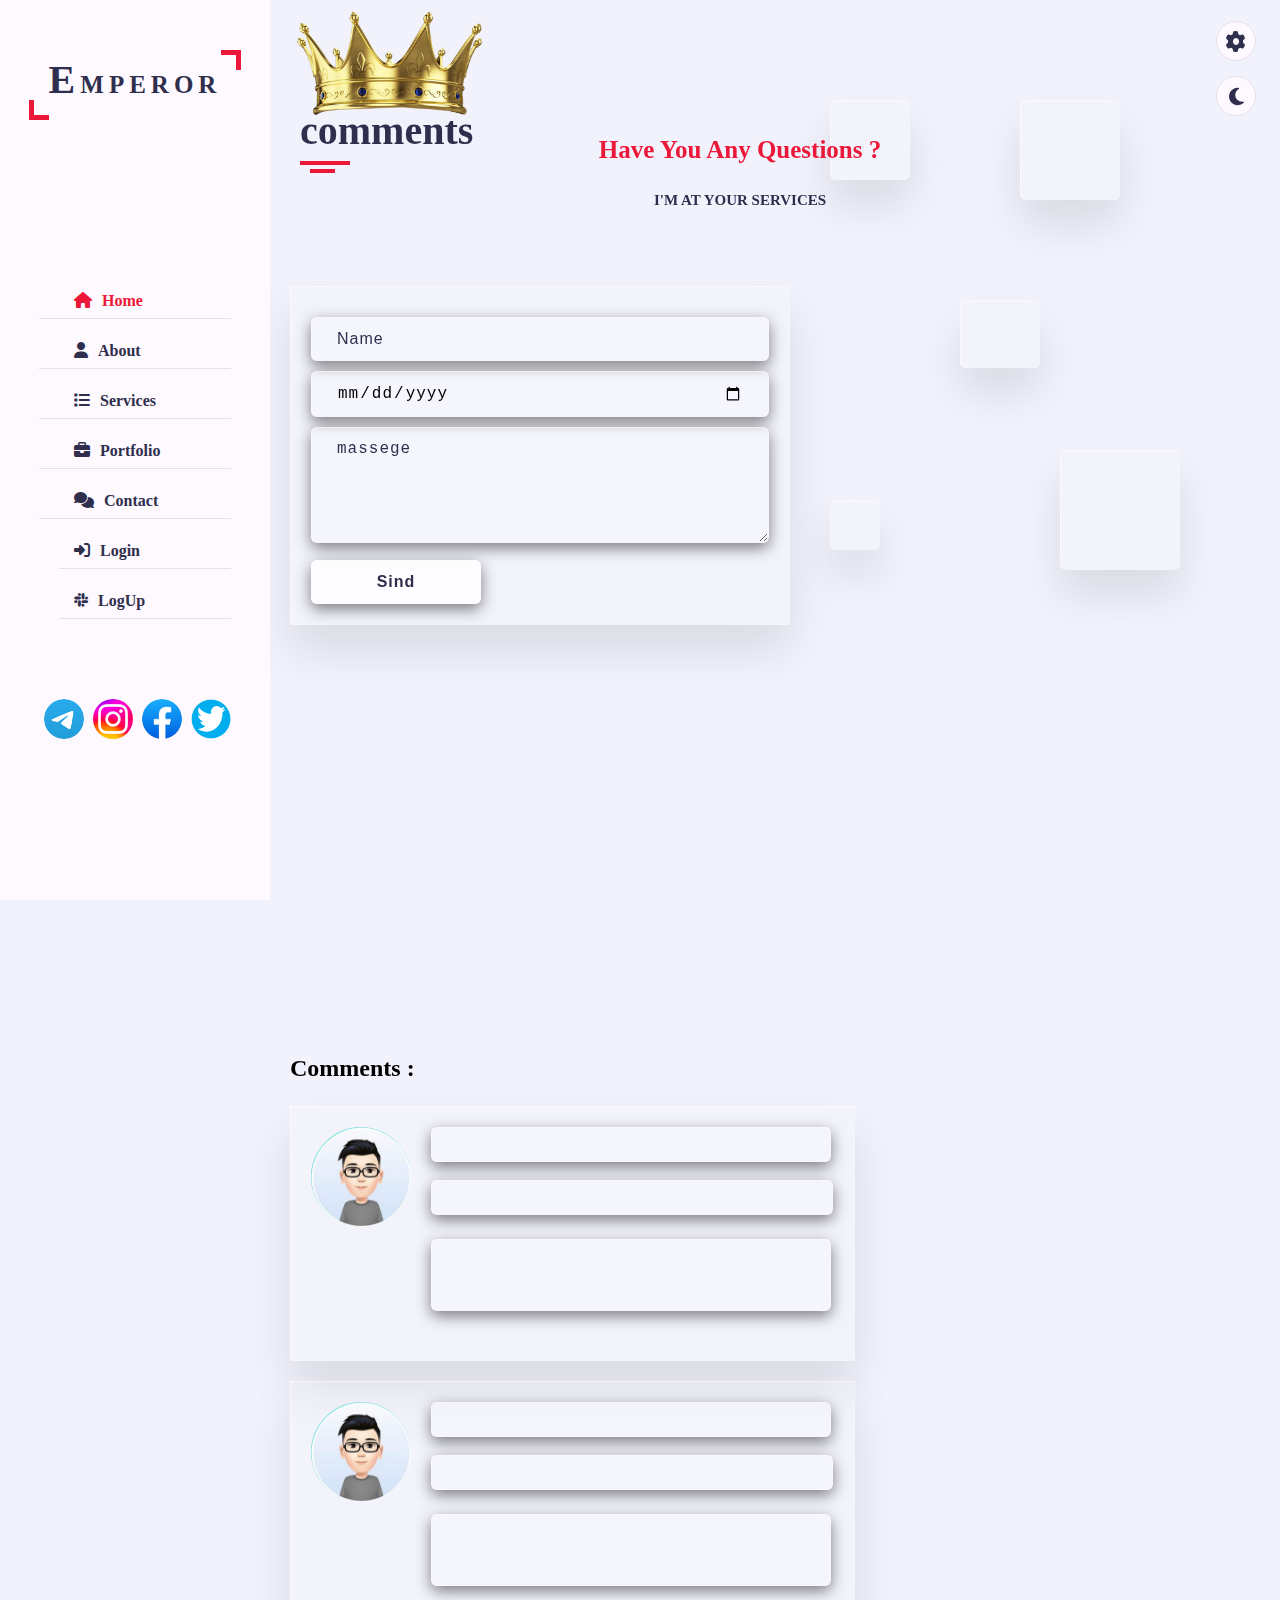
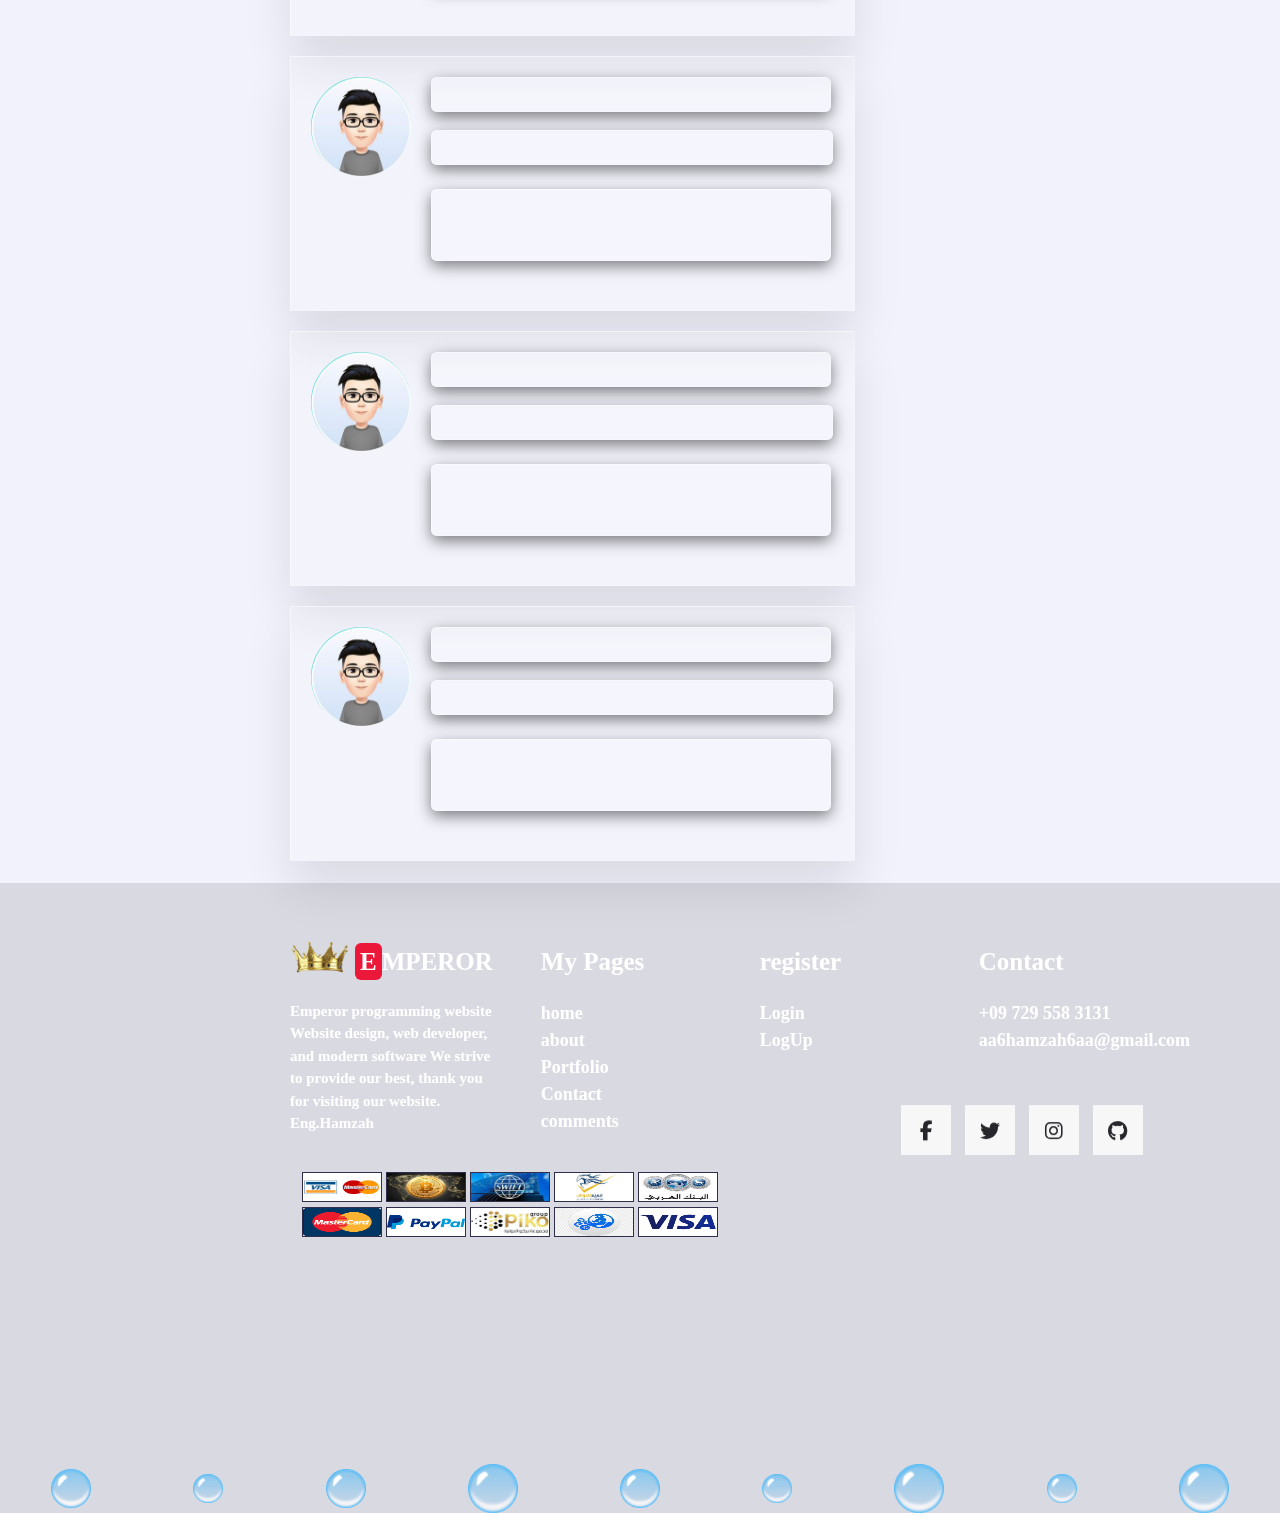
==== comments.html @ c389af92 "first commit" ====
<!DOCTYPE html>
<html lang="en">
<head>
    <meta charset="UTF-8">
    <meta http-equiv="X-UA-Compatible" content="IE=edge">
    <meta name="viewport" content="width=device-width, initial-scale=1.0">
    <meta name="theme-color" content="red">
    <meta name="description" content="Emperor programming website
    Website design , web developer, and modern software 
    We strive to provide our best And A website developer dedicated to
    designing and implementing websites , mobile apps ,
    and other digital products And All about programming and
    programmer in the emperor website for web design and web developer">

    <meta name="keywords" content="Web developer-Emperor ,web design ,Programming 
    ,programmer ,Programming Engineer ,programming site ,Site Emperor ,html ,css 
    ,javaScript ,bootstrap 4 ,jquery ,react ,php ,Informatics ,Programs ,Android 
    , Website development ,Android program ,informative ,All about programming">

    <meta name="viewport" content="width=device-width , initial-scale=1">
    <!-- [وسم الميتا الخاص بلغة الموقع والجغرافيا] -->
    <meta content='hamzahzanoon' name='author'/>
    <meta content='aa6hamzah6aa@gmail.com' name='Email'/>
    <meta content='Global' name='distribution'/>
    <meta content='all' name='audience'/>
    <meta content='all' name='robots'/>
    <meta content='index,follow' name='robots'/>
    <meta content='General' name='rating'/>
    <meta content='(c) 2022 The date the site was created' name='copyright'/>
    <meta content='worldwide' name='coverage'/>
    <meta content='5 days' name='revisit'/>
    <meta content='5 days' name='revisit-after'/>
    <meta content='document' name='resource-type'/>
    <meta content='IE=edge' http-equiv='X-UA-Compatible'/> 
    <meta content='En' http-equiv='content-language'/>
    <meta content='Around the world' name='geo.country'/>
    <meta content='en_En' property='og:locale'/>
    <meta content='en_En' property='og:locale:alternate'/>
    <meta content='Around the world' name='geo.placename'/>
    <meta content='hamzahzanoon' name='The engineer'/>
    <meta content='general' name='rating'/>
    <meta content='Location' name='Web design and web developer'/>
    <meta content='Around the world' name='geo.country'/>
    <meta name="robots" content="follow,index">
    <meta name="keywords" content="Web developer-Emperor,web design,Programming,
    programmer,Programming Engineer,programming site,Site Emperor,html,css,
    javaScript,bootstrap 4,jquery,react,php">
    <title>Emperor</title>
    <link rel="sortcut icon" tyle="imges/tag.png" href="imges/tag.png">
    <link rel="stylesheet" href="css/index.css">
    <link rel="stylesheet" href="css/switcher.css">
    <link rel="stylesheet" href="css/commntes.css">
    <link rel="stylesheet" href="css/3d.css">
    <link rel="stylesheet" href="https://cdnjs.cloudflare.com/ajax/libs/font-awesome/6.2.0/css/all.min.css">
</head>
<body>

     <!---------- aside start ---------->
   <div class="aside"> 
    <div class="logo">
        <a href="index.html"><span>E</span>MPEROR</a>
    </div>
    <div class="nav-toggler">
        <span></span>
    </div>
    <ul class="nav">
        <li><a href="index.html" class="active"><i class="fa fa-home"></i>Home</a></li>
        <li><a href="#about"><i class="fa fa-user"></i>About</a></li>
        <li><a href="#services"><i class="fa fa-list"></i>Services</a></li>
        <li><a href="portfolio.html"><i class="fa fa-briefcase"></i>Portfolio</a></li>
        <li><a href="#contact"><i class="fa fa-comments"></i>Contact</a></li>
        <ul id="links">
        <li><a href="index (3).html"><i class="fa-solid fa-right-to-bracket"></i>Login</a></li>
        <li><a href="index (2).html"><i class="fa-brands fa-slack"></i>LogUp</a></li>
        </ul>
        <ul id="user-info">
            <li><a href="#" id="logout"><i class="fa-solid fa-right-from-bracket"></i>logout</a></li>
            <li><a href="portfolio.html" id="user"><i class="fa-solid fa-user"></i></a></li>
        </ul>
        <div class="wrapper">
            <div class="logos">
                <a href="https://t.me/HA112200AH" target="_blank" title="go to my account"><img class="icon" src="imges/Telegram.webp" alt="telegram" title="telegram"></a>
                <a href="https://www.instagram.com/" target="_blank" title="go to my account"><img class="icon" src="imges/Instagram.png" alt="instagram" title="instagram"></a>
                <a href="https://www.facebook.com/" target="_blank" title="go to my account"><img class="icon" src="imges/face.jfif" alt="facebook" title="facebook"></a>
                <a href="https://twitter.com/explore" target="_blank" title="go to my account"><img class="icon" src="imges/twitter-.png" alt="twitter" title="twitter"></a>
              </div>
        </div>
    </ul>
</div>
        <!---------- aside end ---------->
<section class="commn">
    <div class="container">
        <div class="footr-img">
            <img src="imges/tag.png" alt="">
            <div class="section_title padd-15">
                <h2>comments</h2>
            </div>
      </div>
        <div class="login-box"> 
            <div class="login-squar" style="--i:0"></div>
            <div class="login-squar" style="--i:1"></div>
            <div class="login-squar" style="--i:2"></div>
            <div class="login-squar" style="--i:3"></div>
            <div class="login-squar" style="--i:4"></div>
        </div>    
        <h3 class="contact-title contact-titl padd-15">Have You Any Questions ?</h3>
        <h4 class="contact-sub-title padd-15">I'M AT YOUR SERVICES</h4>
        <div class="form">
             <input type="text" id="name" placeholder="Name"><br>
             <input type="date" id="date"><br>
             <textarea rows="5" cols="30" id="bodytext" placeholder="massege"></textarea>
             <input type="submit" id="addcomnt" value="Sind"><br>
        </div>




    </div>
</section>

<section class="Comments2">
    <div class="container">
        <div class="portfolio-heading padd-15">
            <h2>Comments :</h2> 
        </div>
        <div class="form2">
            <img src="imges/avatar picture.jpg" alt="" class="form-img">
            <div class="form3">
             <h3 type="text" id="name" placeholder="Name" class="test2"></h3><br>
             <span type="date" id="date"></span><br><br>
             <p rows="5" cols="30" id="bodytext" placeholder="massege" class="textarea2"></p><br>
            </div>
        </div>

        <div class="form2">
            <img src="imges/avatar picture.jpg" alt="" class="form-img">
            <div class="form3">
             <h3 type="text" id="name" placeholder="Name" class="test2"></h3><br>
             <span type="date" id="date"></span><br><br>
             <p rows="5" cols="30" id="bodytext" placeholder="massege" class="textarea2"></p><br>
            </div>
        </div>

        <div class="form2">
            <img src="imges/avatar picture.jpg" alt="" class="form-img">
            <div class="form3">
             <h3 type="text" id="name" placeholder="Name" class="test2"></h3><br>
             <span type="date" id="date"></span><br><br>
             <p rows="5" cols="30" id="bodytext" placeholder="massege" class="textarea2"></p><br>
            </div>
        </div>

        <div class="form2">
            <img src="imges/avatar picture.jpg" alt="" class="form-img">
            <div class="form3">
             <h3 type="text" id="name" placeholder="Name" class="test2"></h3><br>
             <span type="date" id="date"></span><br><br>
             <p rows="5" cols="30" id="bodytext" placeholder="massege" class="textarea2"></p><br>
            </div>
        </div>

        <div class="form2">
            <img src="imges/avatar picture.jpg" alt="" class="form-img">
            <div class="form3">
             <h3 type="text" id="name" placeholder="Name" class="test2"></h3><br>
             <span type="date" id="date"></span><br><br>
             <p rows="5" cols="30" id="bodytext" placeholder="massege" class="textarea2"></p><br>
            </div>
        </div>
    </div>
</section>
        <!---------- style switcher start ---------->
        <div class="style-switcher">
            <div class="style-switcher-toggler s-icon">
                <i class="fas fa-cog fa-spin"></i>
            </div>
            <div class="day-night s-icon"> 
                <i class="fas "></i>
            </div>
            <h4>Theme Colors</h4>
            <div class="colors">
                <span class="color-1" class="active" onclick="changeColor('#ec1839')" style="--clr:#ec1839;"></span>
                <span class="color-2"  onclick="changeColor('#1dd1a1')" style="--clr:#1dd1a1;"></span>
                <span class="color-3"  onclick="changeColor('#ff6b6b')" style="--clr:#ff6b6b;"></span>
                <span class="color-4"  onclick="changeColor('#2e86de')" style="--clr:#2e86de;"></span>
                <span class="color-5"  onclick="changeColor('#f368e0')" style="--clr:#f368e0;"></span>
            </div>
        </div>

                                   <!-- FOOTER -->
                                   <footer>
                                    <div class="overlay">
                                        <div class="navbar">
                                            <img src="imges/bubble.png" alt="" class="logo2">  
                                            <img src="imges/bubble.png" alt="" class="logo1">  
                                            <img src="imges/bubble.png" alt="" class="logo2">  
                                            <img src="imges/bubble.png" alt="" class="logo">  
                                            <img src="imges/bubble.png" alt="" class="logo2">  
                                            <img src="imges/bubble.png" alt="" class="logo1">  
                                            <img src="imges/bubble.png" alt="" class="logo">  
                                            <img src="imges/bubble.png" alt="" class="logo1">  
                                            <img src="imges/bubble.png" alt="" class="logo"> 
                                        </div>
                                        <div class="container container_footer">
                                        <div class="footer_1">
                                          <div class="footer_2">
                                            <img src="imges/tag.png" alt="tag">
                                            <a href="index.html" class="footer_logo"><h4><span>E</span>MPEROR</h4></a>
                                          </div>
                                          <p>Emperor programming website
                                            Website design, web developer, and modern software 
                                            We strive to provide our best, thank you for visiting our website. Eng.Hamzah
                                          </p>
                            
                                        </div>
                                        <div class="footer_3">
                                            <h4>My Pages</h4>
                                            <ul class="nav_menu">
                                                <li><a href="index.html">home</a></li>
                                                <li><a href="#about">about</a></li>
                                                <li><a href="portfolio.html">Portfolio</a></li>
                                                <li><a href="#contact">Contact</a></li>
                                                <li><a href="comments.html">comments</a></li>
                                            </ul>
                                        </div>
                                        <div class="footer_3">
                                            <h4>register</h4>
                                            <ul class="nav_menu">
                                                <li><a href="index (3).html">Login</a></li>
                                                <li><a href="index (2).html">LogUp</a></li>
                                            </ul>
                                        </div>
                                        <div class="footer_4">
                                            <h4>Contact</h4>
                                            <div>
                                                <p>+09 729 558 3131</p>
                                                <p>aa6hamzah6aa@gmail.com</p>
                                            </div>
                                        </div>
                                    </div>
                                    <div class="images">
                                        <div class="image">
                                        <a href=""><img src="imges/image.jpg" alt=""></a>
                                        <a href=""><img src="imges/Bitcoin.jpg" alt="Bitcoin"></a>
                                        <a href=""><img src="imges/imagees.jfif" alt=""></a>
                                        <a href=""><img src="imges/images (2).jfif" alt=""></a>
                                        <a href=""><img src="imges/images.jfif" alt=""></a>
                                    </div>
                                    <div class="image">
                                        <a href=""><img src="imges/master-card-clipart.png" alt=""></a>
                                        <a href=""><img src="imges/paypal-logo.webp" alt="paypal"></a>
                                        <a href=""><img src="imges/piko.jfif" alt="piko"></a>
                                        <a href=""><img src="imges/تنزيل.jfif" alt=""></a>
                                        <a href=""><img src="imges/تنزيل.png" alt=""></a>
                                    </div>
                                    </div>
                                            <section class="footers"> 
                                            <div class="social-btns">
                                                <a href="https://www.facebook.com/" target="_blank" title="go to my account">
                                                    <span class="box">
                                                        <span class="face front">
                                                            <i class="fab fa-facebook-f"></i>
                                                        </span>
                                                        <span class="face bottom">
                                                            <i class="fab fa-facebook-f"></i>
                                                        </span>
                                                    </span>
                                                </a>
                                        
                                                <a href="https://twitter.com/explore" target="_blank" title="go to my account">
                                                    <span class="box">
                                                        <span class="face front">
                                                            <i class="fab fa-twitter"></i>
                                                        </span>
                                                        <span class="face bottom">
                                                            <i class="fab fa-twitter"></i>
                                                        </span>
                                                    </span>
                                                </a>
                                        
                                                <a href="https://www.instagram.com/" target="_blank" title="go to my account">
                                                    <span class="box">
                                                        <span class="face front">
                                                            <i class="fab fa-instagram"></i>
                                                        </span>
                                                        <span class="face bottom">
                                                            <i class="fab fa-instagram"></i>
                                                        </span>
                                                    </span>
                                                </a>
                                        
                                                <a href="https://github.com/hamzahzanoon" target="_blank" title="go to my account">
                                                    <span class="box">
                                                        <span class="face front">
                                                            <i class="fa-brands fa-github"></i>
                                                        </span>
                                                        <span class="face bottom">
                                                            <i class="fa-brands fa-github"></i>
                                                        </span>
                                                    </span>
                                                </a>
                                                
                                            </div>
                                            </section> 
                                    
                                        
                                        </div>
                                </footer>
                                                <!-- /FOOTER -->
    
        <!---------- style switcher end -------->
        <script src="https://code.jquery.com/jquery-3.6.1.js"></script>
        <script src="js/user.js"></script>
        <script src="js/comments.js"></script>
</body>
</html>
---- css/index.css ----
:root {
    --bg-blak-900: #f2f2fc;
    --bg-blak-100: #fdf9ff;
    --bg-blak-50: #e8dfec;
    --text-blak-900: #302e4d;
    --text-blak-700: #504e70;
    --skin-color:#ec1839;
}

body.dark {
        --bg-blak-900: #151515;
        --bg-blak-100: #222222;
        --bg-blak-50: #393939;
        --text-blak-900: #ffffff;
        --text-blak-700: #e9e9e9;
}

body {
    line-height: 1.5;
    font-size: 16px;
}

* {
    margin: 0;
    padding: 0;
    box-sizing: border-box;
    outline: none;
    text-decoration: none;
    list-style: none;
}

::before,::after {
    box-sizing: border-box;
}

/*********** section ***********/ 

.section {
    background: var(--bg-blak-900);
    min-height: 100vh;
    display: block;
    left: 270px;
    padding: 0 30px;
    top: 0;
    right: 0;
    opacity: 1;
    z-index: 0;
}

.hidden {
    display: none  !important;
}

.container {
    max-width: 1100px;
    width: 100%;
    margin: auto;
    padding-left: 180px;
}

.section .container {
    padding-top: 40px;
    padding-bottom: 70px;
}

.section-title {
    flex: 0 0 100%;
    max-width: 100%;
    margin-bottom: 60px;
}

.section-title h2 {
    font-size: 40px;
    color: var(--text-blak-900);
    font-weight: 700;
    position: relative;
} 

.section-title h2::before {
    content: '';
    height: 4px;
    width: 50px;
    background: var(--skin-color);
    position: absolute;
    top: 100%;
    left: 0;
}

.section-title h2::after {
    content: '';
    height: 4px;
    width: 25px;
    background: var(--skin-color);
    position: absolute;
    top: 100%;
    left: 10px;
    margin-top: 8px;
}

.row {
    display: flex;
    flex-wrap: wrap;
    position: relative;
}

.btn {
    font-size: 16px;
    font-weight: 500;
    padding: 12px 35px;
    border-radius: 6px;
    color: #fff;
    border: none;
    font-weight: 700;
    display: inline-block;
    white-space: nowrap;
    background: var(--skin-color);
    transition: all 0.3s ease;
}

.btn:hover {
    transform: scale(1.05);
} 

.shadow-dark {
    box-shadow: 0 0 20px rgba(48, 46, 77, 0.15);
}

/*********** aside ***********/ 
.aside {
    width: 270px;
    background: var(--bg-blak-100);
    position: fixed;
    left: 0;
    top: 0;
    padding: 30px;
    height: 100%;
    z-index: 10;
    display: flex;
    justify-content: center;
    align-items: center;
    border-radius: 1px solid var(--bg-blak-50);
} 

.aside .logo {
    position: absolute;
    top: 50px;
    font-size: 30px;
    text-transform: uppercase;
}

.aside .logo a {
    color: var(--text-blak-900);
    font-weight: 700;
    padding: 15px 0;
    font-size: 25px;
    letter-spacing: 5px;
}

.aside .logo a span {
    font-family: 'Dancing Script', cursive;
    font-size: 40px;
}

.aside .logo a::before {
    content: '';
    position: absolute;
    width: 20px;
    height: 20px;
    border-bottom: 5px solid var(--skin-color);
    border-left: 5px solid var(--skin-color);
    bottom: -10px;
    left: -20px;
}

.aside .logo a::after {
    content: '';
    position: absolute;
    width: 20px;
    height: 20px;
    border-top: 5px solid var(--skin-color);
    border-right: 5px solid var(--skin-color);
    bottom: 40px;
    right: -20px;
}

.aside .nav-toggler {
    height: 30px;
    width: 45px;
    border: 1px solid var(--bg-blak-50);
    cursor: pointer;
    position: fixed;
    left: 300px;
    border-radius: 6px;
    background: var(--bg-blak-100);
    display: none;
    justify-content: center;
    align-items: center;
}

.aside .nav-toggler span {
    height: 2px;
    width: 18px;
    background: var(--skin-color);
    display: inline-block;
    position: relative;
}

.aside .nav-toggler span::before {
    content: '';
    height: 2px;
    width: 18px;
    background: var(--skin-color);
    position: absolute;
    top: -6px;
    left: 0;
}
 
.aside .nav-toggler span::after {
    content: '';
    height: 2px;
    width: 18px;
    background: var(--skin-color);
    position: absolute;
    top: 6px;
    left: 0;
}

.aside .nav {
    margin-top: 50px;  
}

.aside .nav .fa-home,
.aside .nav .fa-user,
.aside .nav .fa-list,
.aside .nav .fa-briefcase,
.aside .nav .fa-comments{
    margin-left: 20px;
}


.aside .nav li {
    margin-bottom: 15px;
    display: block;
}

.aside .nav li a {
    font-size: 16px;
    font-weight: 600;
    display: block;
    border-bottom: 1px solid var(--bg-blak-50);
    color: var(--text-blak-900);
    padding: 5px 15px;
}

.aside .nav i {
    margin-right: 10px;
} 

.aside .nav li a.active {
    color: var(--skin-color);
}

.colors span.active {
    border: 1px solid #333;
    scale: 1.2;
}

.colors span {
    cursor: pointer;
}


/*********** home ***********/ 

.home {
    min-height: 100vh;
    display: flex;
    color: var(--text-blak-900);
}

.home .home-info {
    flex: 0 0 60%;
    max-width: 60%;
}

h3.hello {
    font-size: 28px;
    margin: 15px 0;
}

h3.hello span {
    font-family: 'Clicker Script', cursive;
    font-size: 30px;
    font-weight: 700;
    color: var(--skin-color);
}

.h3.my-profession {
    font-size: 30px;
    margin: 15px 0;
}

.typing {
    color: var(--skin-color);
}

.home-info p {
    margin-bottom: 70px;
    font-size: 20px;
    color: var(--text-blak-700);
}

.home .home-img {
    top: 35px;
    flex: 0 0 40%;
    max-width: 40%;
    text-align: center;
    position: relative;
}

.home-img::after {
    content: '';
    position: absolute;
    height: 80px;
    width: 80px;
    border-bottom: 10px solid var(--skin-color);
    border-right: 10px solid var(--skin-color);
    right: -30px;
    bottom: -50px;
} 

.home-img:before { 
    content: '';
    position: absolute;
    height: 80px;
    width: 80px;
    border-top: 10px solid var(--skin-color);
    border-left: 10px solid var(--skin-color);
    left: -30px;
    top: -50px;
} 

.home .home-img img {
    width: 320px;
    height: 400px;
}

/*********** about ***********/ 

.about .about-content {
    flex: 0 0 100%;
    max-width: 100%;
}

.about .about-content .about-text {
    flex: 0 0 100%;
    max-width: 100%;
    margin-bottom: 50px;
}

.about .about-content .about-text h3 {
    font-size: 24px;
    margin-bottom: 15px;
    font-weight: 700;
    color: var(--text-blak-900);
}

.about .about-content .about-text h3 span {
    color: var(--skin-color);
}

.about .about-content .about-text p {
    font-size: 16px;
    line-height: 25px;
    color: var(--text-blak-700);
}

.about .about-content .personal-info {
    flex: 0 0 55%;
    max-width: 55%;
    margin-right: 35px;
    
}

.about .about-content .personal-info .info-item {
    flex: 0 0 50%;
    max-width: 50%;
}

.about .about-content .personal-info .info-item p {
    font-weight: 600;
    padding: 10px 0;
    font-size: 16px;
    color: var(--text-blak-900);
    border-bottom: 1px solid var(--bg-blak-50);
}

.about .about-content .personal-info .info-item p span {
    font-weight: 400;
    color: var(--text-blak-700);
    margin-left: 4px;
    display: inline-block;
}

.about .about-content .personal-info .buttons {
    margin-top: 20px;
}

.about .about-content .personal-info .buttons .btn {
    margin-right: 15px;
    margin-top: 10px;
}

.about .about-content {
    flex: 0 0 100%;
    max-width: 100%;
}

.about .about-content .left,
.about .about-content .right {
    flex: 0 0 45%;
    max-width: 45%;
    margin-top: 60px;
}


.about .about-content .left {
    margin-right: 40px;
}

.about .about-content .skill-item {
    flex: 0 0 100%;
    max-width: 100%;
} 

.about .about-content .skill-item h5 {
    line-height: 40px;
    font-weight: 600;
    font-size: 16px;
    color: var(--text-blak-900);
    text-transform: capitalize;
    
}

.about .about-content .skill-item .progress {
    position: relative;
    background: var(--bg-blak-50);
    height: 7px;
    border-radius: 4px;
    width: 100%;
}

.about .about-content .skill-item {
    margin-bottom: 20px;
}

.about .about-content .skill-item .progress-in {
    position: absolute;
    left: 0;
    top: 0;
    height: 100%;
    border-radius: 4px;
    background: var(--skin-color);
    transition: width 0.6s linear;
}

.about .about-content .skill-item .skill-percent {
    position: absolute;
    right: 0;
    color: var(--text-blak-900);
    top: -40px;
    font-weight: 400;
    line-height: 40px;
}

.about .about-content .education {
    margin-right: 10px;
}

.about .about-content .education,
.about .about-content .experience {
    flex: 0 0 49%;
    max-width: 49%;
    margin-top: 40px;
}

.about .about-content h3.title {
   font-size: 24px;
   margin-bottom: 30px;
   font-weight: 700;
   color: var(--text-blak-900);
}

.about .about-content .timeline-box {
    flex: 0 0 100%;
    max-width: 100%;
}

.about .about-content .timeline {
    background: var(--bg-blak-100);
    padding: 30px 15px;
    border: 1px solid var(--bg-blak-50);
    border-radius: 6px;
    width: 100%;
    position: relative;
}

/*********** timeline item ***********/ 

.about .about-content .timeline .timeline-item {
    position: relative;
    padding-left: 37px;
    padding-bottom: 50px;
}

.about .about-content .timeline .timeline-item:last-child {
    padding-bottom: 0;
}

.about .about-content .timeline .timeline-item::before {
    content: '';
    width: 2px;
    position: absolute;
    height: 100%;
    left: 7px;
    top: 0;
    background: var(--skin-color);
}

.about .about-content .timeline .circle-dot {
    position: absolute;
    left: 0;
    top: 0;
    height: 15px;
    width: 15px;
    border-radius: 50%;
    background: var(--skin-color);
}

.about .about-content .timeline .timeline-date {
    font-weight: 400;
    font-size: 14px;
    margin-bottom: 12px;
    color: var(--text-blak-700);
}

.about .about-content .timeline .timeline-date .fa {
    margin-right: 5px;
}

.about .about-content .timeline .timeline-title {
    font-weight: 700;
    font-size: 18px;
    margin-bottom: 15px;
    text-transform: capitalize;
    color: var(--text-blak-900);
}

.about .about-content .timeline .timeline-text {
    line-height: 25px;
    font-size: 16px;
    text-align: justify;
    color: var(--text-blak-700);
    padding-right: 20px;
} 

/*********** section ***********/
.portfolio .container,
.services .container {
    padding-bottom: 40px;
}


.services .service-item {
    margin-bottom: 10px;
    flex: 0 0 32.20%;
    max-width: 32.20%;
    margin-right: 10px;
}

.services .service-item .service-item-inner {
    background: var(--bg-blak-100);
    border: 1px solid var(--bg-blak-50);
    border-radius: 6px;
    padding: 30px 15px;
    text-align: center;
    transition: all 0.3s ease;
}

.services .service-item .service-item-inner:hover {
    box-shadow: 0 0 20px rgba(48, 46, 77, 0.15);
} 

.services .service-item .service-item-inner .icon {
    height: 60px;
    width: 60px;
    border-radius: 50px;
    display: block;
    margin: 0 auto 30px;
    text-align: center;
    transition: all 0.7s ease;
}

.services .service-item .service-item-inner .icon .fa {
    font-size: 40px;
    line-height: 60px;
    color: var(--skin-color);
    transition: all 0.7s ease;
}

.services .service-item .service-item-inner:hover .icon {
    background: var(--skin-color);
}

.services .service-item .service-item-inner:hover .icon .fa {
    font-size: 25px;
    color: #fff;
}

.services .service-item .service-item-inner h4 {
    font-size: 18px;
    margin-bottom: 15px;
    color: var(--text-blak-900);
    font-weight: 700;
    text-transform: capitalize;
}

.services .service-item .service-item-inner p {
    font-size: 16px;
    color: var(--text-blak-700);
    line-height: 25px;
}

/*********** portfolio ***********/

/*********** contact ***********/

.contact-title {
    color: var(--skin-color);
    text-align: center;
    font-size: 25px;
    margin-bottom: 20px;
}

.contact-sub-title {
    color: var(--text-blak-900);
    text-align: center;
    font-size: 15px;
    margin-bottom: 75px;
}

.contact .contact-info-item {
    flex: 0 0 25%;
    max-width: 25%;
    text-align: center;
    margin-bottom: 60px;
}

.contact .contact-info-item .icon {
    display: inline-block;
} 

.contact .contact-info-item .icon .fa {
    font-size: 25px;
    color: var(--skin-color);
}

.contact .contact-info-item h4 {
    font-size: 18px;
    font-weight: 700;
    color: var(--text-blak-900);
    text-transform: uppercase;
    margin: 15px 0 5px;
} 

.contact .contact-info-item p {
    font-size: 16px;
    line-height: 25px;
    color: var(--text-blak-700);
    font-weight: 400;
}

/*********** form ***********/

.contact .contact-form {
    flex: 0 0 100%;
    max-width: 100%;
}

.contact .contact-form .col-6 {
    flex: 0 0 49.90%;
    max-width: 49.90%;
}

.contact .contact-form .col-6 .from {
    margin-right: 10px;
}

.contact .contact-form .col-12 {
    flex: 0 0 100%;
    max-width: 100%;
} 

.contact .contact-form .form-item {
    margin-bottom: 30px;
} 

.contact .contact-form .form-item .form-control {
    width: 100%;
    height: 50px;
    border-radius: 6px;
    background: var(--bg-blak-100);
    border: 1px solid var(--bg-blak-50);
    padding: 10px 25px;
    font-size: 16px;
    color: var(--text-blak-700);
    transition: all 0.3s ease;
} 

.contact .contact-form .form-item .form-control:focus {
    box-shadow: 0 0 20px rgba(48, 46, 77, 0.15);
} 

.contact .contact-form .form-item textarea.form-control {
    height: 140px;
}

.contact .contact-form .btn {
    height: 50px;
    padding: 0 50px;
}

@media (max-width:1280px) {
    .container {
        padding-left: 200px;
     }
   
}

@media (max-width:1199px) {
    .aside {
        left: -270px;
    }
     .main-content {
        padding-left: 0px;
    } 
    .about .about-content .personal-info .info-item p span {
        display: block;
        margin-left: 0;
    }
    .container {
        padding-left: 0px;
     }
}

@media (max-width:1028px) {
   
    .clock {
        margin-left: 0px;
    }
    .about .about-content .personal-info {
        flex: 0 0 50%;
        max-width: 50%;
        margin-right: 35px;
    }
}

@media (max-width:991px) {
    .contact .contact-info-item,
    
     .services .service-item {
        flex: 0 0 47%;
        max-width: 47%;
     }
     .home .home-info {
        flex: 0 0 100%; 
        max-width: 100%;
     }
     .home .home-img {
         display: none;
     }
     .container {
        padding-left: 10px;
     }
     
    .container {
       margin: 0px;
    }
    .home {
        min-height: 27rem;
    }
    .clock {
        margin: 60px 0;
    }
}

@media (max-width:912px) {
    .section .container {
        padding-top: 5px;
        padding-bottom: 5px;
    }
}

@media (max-width:820px) {

}

@media (max-width:767px) {
    .contact .contact-form .col-6
    .contact .contact-info-item,
   
    .services .service-item,
    .about .about-content .experience,
    .about .about-content .education,
    .about .about-content .skills,
    .about .about-content .personal-info{
        flex: 0 0 100%;
        max-width: 100%;
    }
    .container {
        padding-left: 0px;
     }
     .about .about-content .left,
     .about .about-content .right {
         flex: 0 0 100%;
         max-width: 100%;
         margin-top: 0px;
     }  
     .services .container {
         padding-bottom: 0px;
     }
     .section .container {
        padding-top: 5px;
        padding-bottom: 5px;
    }
}


/**************************/

.wrapper {
    display: flex;
    justify-content: center;
    align-items: center;
    margin-top: 80px;
    margin-bottom: -80px;
    cursor: pointer;
}

.logos img {
    width: 40px;
    height: 40px;
    border-radius: 50%;
    margin-left: 5px;
}

/********************/

.clock {
    align-items: center;
    justify-content: center;
    text-align: center;
    position: relative;
    display: flex;
    align-items: center;
    justify-content: center;
    margin-left: 40px;
    background: #dde1e7;
    height: 250px;
    width: 250px;
    border-radius: 50%;
    box-shadow: -3px -3px 7px #ffffff73,
    3px 3px 5px rgba(94, 104, 121, 0.288);
}

.clock::before {
    position: absolute;
    content: "";
    height: 220px;
    width: 220px;
    border-radius: 50%;
    background: #dde1e7;
    box-shadow: inset -3px -3px 7px #ffffff73,
    inset 3px 3px 5px rgba(94, 104, 121, 0.288);
}

.clock::after {
    position: absolute;
    content: "";
    height: 120px;
    width: 120px;
    border-radius: 50%;
    background: #dde1e7;
    box-shadow: -3px -3px 7px #ffffff73,
    3px 3px 5px rgba(94, 104, 121, 0.288);
}

.clock .center-nut {
    height: 15px;
    width: 15px;
    background: #000;
    border-radius: 50%;
    z-index: 2;
}

.clock .center-nut2 {
    position: absolute;
    height: 9px;
    width: 9px;
    background: #3498db;
    border-radius: 50%;
    z-index: 15;
}

.indicators div {
    position: absolute;
    width: 2px;
    height: 5px;
    background: #404040;
}

.indicators div:nth-child(1) {
    transform: rotate(30deg) translateY(-100px);
}

.indicators div:nth-child(2) {
    transform: rotate(60deg) translateY(-100px);
}

.indicators div:nth-child(3) {
    transform: rotate(90deg) translateY(-100px);
    background: #3498db;
}

.indicators div:nth-child(4) {
    transform: rotate(120deg) translateY(-100px);
}

.indicators div:nth-child(5) {
    transform: rotate(150deg) translateY(-100px);
}

.indicators div:nth-child(6) {
    transform: rotate(180deg) translateY(-100px);
    background: #3498db;
}

.indicators div:nth-child(7) {
    transform: rotate(210deg) translateY(-100px);
}

.indicators div:nth-child(8) {
    transform: rotate(240deg) translateY(-100px);
}


.indicators div:nth-child(9) {
    transform: rotate(270deg) translateY(-100px);
    background: #3498db;
}

.indicators div:nth-child(10) {
    transform: rotate(300deg) translateY(-100px);
}

.indicators div:nth-child(11) {
    transform: rotate(330deg) translateY(-100px);
}

.indicators div:nth-child(12) {
    transform: rotate(360deg) translateY(-100px);
    background: #3498db;
}

.sec-hand,.min-hand,.hr-hand {
    position: absolute;
}

.sec-hand, .sec {
    height: 180px;
    width: 180px;
    z-index: 6;
}

.min-hand, .min {
    height: 140px;
    width: 140px;
    z-index: 5;
}

.hr-hand, .hr {
    height: 110px;
    width: 110px;
    z-index: 4;
}

.sec::before {
    position: absolute;
    content: "";
    height: 110px;
    width: 3px;
    background: #3498db;
  
}

.sec::after {
    position: absolute;
    content: "";
    height: 35px;
    width: 7px;
    left: 88px;
    background: #3498db;
    top: 105px;
    border-radius: 20px;
}

.min::before {
    position: absolute;
    content: "";
    width: 4px;
    top: -5px;
    left: 64px;
    border-left: 1px solid transparent;
    border-right: 1px solid transparent;
    border-bottom: 70px solid #e95949;
}

.hr::before {
    position: absolute;
    content: "";
    width: 1px;
    right: 50px;
    top: -10px;
    border-left: 3px solid transparent;
    border-right: 3px solid transparent;
    border-bottom: 60px solid #303030;
}


/******************/

#user-info {
    margin-left: 20px;
    display: none;
}

#user {
    color: var(--skin-color);
    margin-left: 20px;
}
#links {
    margin-left: 20px;
}

.nav2 {
    margin-left: 20px;
}

/*******************/

.home-info .typing {
    position: relative;
}

.home-info .typing::after {
    content: '';
    position: absolute;
    left: 0;
    right: 0;
    height: 120%;
    background-color: #f2f2fc;
    animation:  8s textType ease;
    animation-iteration-count: infinite;
    animation-timing-function: steps(20);
    animation-fill-mode: backwards;
} 

@keyframes textType {
    0%{
        left: 0;
    }
    50%{
        left: 100%;
    }
    100%{
        left: 0%;
    }
}
---- css/switcher.css ----
:root {
    --bg-blak-900: #f2f2fc;
    --bg-blak-100: #fdf9ff;
    --bg-blak-50: #e8dfec;
    --text-blak-900: #302e4d;
    --text-blak-700: #504e70;
    --skin-color:#ec1839;
}

.style-switcher {
    position: fixed;
    right: 0;
    top: 20px;
    padding: 15px;
    width: 200px;
    border: 1px solid var(--bg-blak-50);
    background: var(--bg-blak-100);
    z-index: 101;
    border-radius: 6px;
    transform: translateX(100%);
    transition: all 0.3s ease;
}

.style-switcher.open {
    transform: translateX(-25px);
}

.style-switcher .s-icon {
    position: absolute;
    height: 40px;
    width: 40px;
    text-align: center;
    font-size: 20px;
    background: var(--bg-blak-100);
    color: var(--text-blak-900);
    right: 100%;
    border: 1px solid var(--bg-blak-50);
    margin-right: 25px;
    cursor: pointer;
    border-radius: 50%;
    transition: all 0.3s ease;
}

.style-switcher .s-icon i {
    line-height: 40px;
}

.style-switcher .style-switcher-toggler {
    top: 0;
}

.style-switcher .day-night {
    top: 55px;
}

.style-switcher h4 {
    margin: 0 0 10px;
    color: var(--text-blak-700);
    font-size: 16px;
    font-weight: 600;
    text-transform: capitalize;
}

.style-switcher .colors {
    display: flex;
    flex-wrap: wrap;
    justify-content: space-between;
}

.style-switcher .colors span {
    display: inline-block;
    height: 30px;
    width: 30px;
    border-radius: 50%;
}

.style-switcher .color-1 {
    background: #ec1839;
}

.style-switcher .color-2 {
    background: #37b182;
}

.style-switcher .color-3 {
    background: #fa5b0f;
}


.style-switcher .color-4 {
    background: #1854b4;
}

.style-switcher .color-5 {
    background: #f021b2;
}
---- css/commntes.css ----
body.dark {
    --bg-blak-900: #151515;
    --bg-blak-100: #222222;
    --bg-blak-50: #393939;
    --text-blak-900: #ffffff;
    --text-blak-700: #e9e9e9;
}

body {
    background: #f2f2fc;
}

.commn {
    min-height: 100vh;
}


.form {
    position: relative;
}

.login-box .login-squar {
    position: absolute;
    backdrop-filter: blur(5px);
    box-shadow: 0 25px 45px rgba(0, 0, 0, 0.1);
    border: 1px solid rgba(255, 255, 255, 0.5);
    border-right: 1px solid rgba(255, 255, 255, 0.2);
    border-bottom: 1px solid rgba(255, 255, 255, 0.2);
    background: rgba(255, 255, 255, 0.1);
    border-radius: 6px;
    animation: animate 10s linear infinite;
    animation-delay: calc(-1s * var(--i));
}

@keyframes animate {
    0%,100% {
        transform: translateY(-40px);
    }
    50% {
        transform: translateY(40px);
    }
}

.login-box .login-squar:nth-child(1) {
    top: 50px;
    right: 60px;
    width: 100px;
    height: 100px;
}

.login-box .login-squar:nth-child(2) {
    top: 200px;
    right: 100px;
    width: 120px;
    height: 120px;
    z-index: 2;
}

.login-box .login-squar:nth-child(3) {
    top: 50px;
    right: 350px;
    width: 80px;
    height: 80px;
    z-index: 2;
}

.login-box .login-squar:nth-child(4) {
    top: 150px;
    right: 250px;
    width: 50px;
    height: 50px;
}

.login-box .login-squar:nth-child(5) {
    top: 300px;
    right: 340px;
    width: 80px;
    height: 68px;
}

.form {
    position: relative;
    width: 500px;
    min-height: 200px;
    background: rgba(255, 255, 255, 0.1);
    padding: 20px;
    backdrop-filter: blur(5px);
    box-shadow: 0 25px 45px rgba(0, 0, 0, 0.1);
    border: 1px solid rgba(255, 255, 255, 0.5);
    border-right: 1px solid rgba(255, 255, 255, 0.2);
    border-bottom: 1px solid rgba(255, 255, 255, 0.2);
}

.form textarea,
.form input {
    width: 100%;
    background: rgba(255, 255, 255, 0.2);
    border: none;
    outline: none;
    margin-top: 10px;
    padding: 12px 25px;
    border-radius: 6px;
    font-size: 16px;
    letter-spacing: 1px;
    color: #000;
    border: 1px solid rgba(255, 255, 255, 0.5);
    border-right: 1px solid rgba(255, 255, 255, 0.2);
    border-bottom: 1px solid rgba(255, 255, 255, 0.2);
    box-shadow: 0 5px 15px rgba(0, 0, 0, 0.5);
}

.form textarea::placeholder,
.form input::placeholder {
    color: #302e4d;
}

.form input[type="submit"] {
    background: rgba(255, 255, 255, 0.781);
    color: #302e4d;
    max-width: 170px;
    cursor: pointer;
    font-weight: 600;
    text-align: center;
}

.form input[type="submit"]:hover {
    background: #ec1839;
    color: #fff;
} 

.contact-titl {
    margin-top: 30px;
}

@media (max-width:1350px) {
    .login-box .login-squar:nth-child(1) {
        top: 100px;
        right: 160px;
        width: 100px;
        height: 100px;
        z-index: -2;

    }
    
    .login-box .login-squar:nth-child(2) {
        top: 450px;
        right: 100px;
        width: 120px;
        height: 120px;
        z-index: -2;
    }
    
    .login-box .login-squar:nth-child(3) {
        top: 100px;
        right: 370px;
        width: 80px;
        height: 80px;
        z-index: -2;
    }
    
    .login-box .login-squar:nth-child(4) {
        top: 500px;
        right: 400px;
        width: 50px;
        height: 50px;
        z-index: -2;

    }
    
    .login-box .login-squar:nth-child(5) {
        top: 300px;
        right: 240px;
        width: 80px;
        height: 68px;
        z-index: -2;

    }
}

@media (max-width:712px) {
    .form {
        position: relative;
        width: 462px;
        min-height: 200px;
        background: rgba(255, 255, 255, 0.1);
        padding: 20px;
        backdrop-filter: blur(5px);
        box-shadow: 0 25px 45px rgba(0, 0, 0, 0.1);
        border: 1px solid rgba(255, 255, 255, 0.5);
        border-right: 1px solid rgba(255, 255, 255, 0.2);
        border-bottom: 1px solid rgba(255, 255, 255, 0.2);
        margin: 0 10px;
    }
    .contact-titl {
        margin-top: 60px;
    }
}

@media (max-width:450px) {
    .form {
        position: relative;
        width: 330px;
        min-height: 200px;
        background: rgba(255, 255, 255, 0.1);
        padding: 20px;
        backdrop-filter: blur(5px);
        box-shadow: 0 25px 45px rgba(0, 0, 0, 0.1);
        border: 1px solid rgba(255, 255, 255, 0.5);
        border-right: 1px solid rgba(255, 255, 255, 0.2);
        border-bottom: 1px solid rgba(255, 255, 255, 0.2);
        margin: 0 10px;
    }
    .contact-titl {
        margin-top: 70px;
    }
    .form textarea::placeholder,
    .form input::placeholder {
        color: #fff;
   }
   .form textarea,
   .form input {
    width: 100%;
    background: #302e4de1;
    border: none;
    outline: none;
    margin-top: 10px;
    padding: 12px 25px;
    border-radius: 6px;
    font-size: 16px;
    letter-spacing: 1px;
    color: #fff;
    border: 1px solid rgba(255, 255, 255, 0.5);
    border-right: 1px solid rgba(255, 255, 255, 0.2);
    border-bottom: 1px solid rgba(255, 255, 255, 0.2);
    box-shadow: 0 5px 15px rgba(255, 255, 255, 0.5);
}
}

/*****************/

.footr-img img {
    width: 200px;
    margin-bottom: -70px;
}

.section_title {
    flex: 0 0 100%;
    max-width: 100%;
    margin-bottom: -60px;
}

.section_title h2 {
    font-size: 40px;
    color: var(--text-blak-900);
    font-weight: 700;
    position: relative;
    margin-top: 30px;
    margin-left: 10px;
} 

.section_title h2::before {
    content: '';
    height: 4px;
    width: 50px;
    background: var(--skin-color);
    position: absolute;
    top: 100%;
    left: 0;
}

.section_title h2::after {
    content: '';
    height: 4px;
    width: 25px;
    background: var(--skin-color);
    position: absolute;
    top: 100%;
    left: 10px;
    margin-top: 8px;
}

/************************/
.Comments2 {
    min-height: 70vh;
    margin-top: 150px;
}

.form2 {
    display: flex;
    position: relative;
    width: 565px;
    height: 100%;
    margin-top: 20px;
    background: rgba(255, 255, 255, 0.1);
    padding: 20px;
    backdrop-filter: blur(5px);
    box-shadow: 0 25px 45px rgba(0, 0, 0, 0.1);
    border: 1px solid rgba(255, 255, 255, 0.5);
    border-right: 1px solid rgba(255, 255, 255, 0.2);
    border-bottom: 1px solid rgba(255, 255, 255, 0.2);
}

.form-img {
    display: flex;
    margin: 0 20px 0 0;
    width: 100px;
    height: 100px;
    border-radius: 50%;
}

.form3 .test2 {
    width: 400px;
    height: 35px;
    padding: 5px 10px;
    border: none;
    border-radius: 6px;
    background: rgba(255, 255, 255, 0.2);
    border: 1px solid rgba(255, 255, 255, 0.5);
    border-right: 1px solid rgba(255, 255, 255, 0.2);
    border-bottom: 1px solid rgba(255, 255, 255, 0.2);
    box-shadow: 0 5px 15px rgba(0, 0, 0, 0.5);
}

.form3 span {
    width: 400px;
    height: 35px;
    padding: 8px 200px;
    border: none;
    border-radius: 6px;
    background: rgba(255, 255, 255, 0.2);
    border: 1px solid rgba(255, 255, 255, 0.5);
    border-right: 1px solid rgba(255, 255, 255, 0.2);
    border-bottom: 1px solid rgba(255, 255, 255, 0.2);
    box-shadow: 0 5px 15px rgba(0, 0, 0, 0.5);
}

.form3 .textarea2 {
    width: 400px;
    height: 72px;
    padding: 5px 10px;
    margin: 5px 0;
    border: none;
    border-radius: 6px;
    background: rgba(255, 255, 255, 0.2);
    border: 1px solid rgba(255, 255, 255, 0.5);
    border-right: 1px solid rgba(255, 255, 255, 0.2);
    border-bottom: 1px solid rgba(255, 255, 255, 0.2);
    box-shadow: 0 5px 15px rgba(0, 0, 0, 0.5);
}

@media (max-width: 712px) {
    .form2 {
        display: flex;
        position: relative;
        width: 460px;
        height: 100%;
        margin-left: 10px;
        background: rgba(255, 255, 255, 0.1);
        padding: 20px;
        backdrop-filter: blur(5px);
        box-shadow: 0 25px 45px rgba(0, 0, 0, 0.1);
        border: 1px solid rgba(255, 255, 255, 0.5);
        border-right: 1px solid rgba(255, 255, 255, 0.2);
        border-bottom: 1px solid rgba(255, 255, 255, 0.2);
    }
    .form-img {
        display: flex;
        margin: 0 20px 0 0;
        width: 50px;
        height: 50px;
        border-radius: 50%;
    }
    .form3 .test2 {
        width: 350px;
        padding: 5px 10px;
        margin: 5px 0;
        border: none;
        border-radius: 6px;
        border: 1px solid rgba(255, 255, 255, 0.5);
        border-right: 1px solid rgba(255, 255, 255, 0.2);
        border-bottom: 1px solid rgba(255, 255, 255, 0.2);
        box-shadow: 0 5px 15px rgba(0, 0, 0, 0.5);
    }
    
    .form3 .textarea2 {
        width: 350px;
        padding: 5px 10px;
        margin: 5px 0;
        border: none;
        border-radius: 6px;
        border: 1px solid rgba(255, 255, 255, 0.5);
        border-right: 1px solid rgba(255, 255, 255, 0.2);
        border-bottom: 1px solid rgba(255, 255, 255, 0.2);
        box-shadow: 0 5px 15px rgba(0, 0, 0, 0.5);
    }
}

@media (max-width: 400px) {
    .form2 {
        display: flex;
        position: relative;
        width: 330px;
        height: 100%;
        margin-left: 10px;
        background: rgba(255, 255, 255, 0.1);
        padding: 20px;
        backdrop-filter: blur(5px);
        box-shadow: 0 25px 45px rgba(0, 0, 0, 0.1);
        border: 1px solid rgba(255, 255, 255, 0.5);
        border-right: 1px solid rgba(255, 255, 255, 0.2);
        border-bottom: 1px solid rgba(255, 255, 255, 0.2);
    }
    .form-img {
        display: flex;
        margin: 0 20px 0 0;
        width: 50px;
        height: 50px;
        border-radius: 50%;
    }
    .form3 .test2 {
        width: 230px;
        padding: 5px 10px;
        margin: 5px 0;
        border: none;
        border-radius: 6px;
        border: 1px solid rgba(255, 255, 255, 0.5);
        border-right: 1px solid rgba(255, 255, 255, 0.2);
        border-bottom: 1px solid rgba(255, 255, 255, 0.2);
        box-shadow: 0 5px 15px rgba(0, 0, 0, 0.5);
    }
    
    .form3 .textarea2 {
        width: 230px;
        padding: 5px 10px;
        margin: 5px 0;
        border: none;
        border-radius: 6px;
        border: 1px solid rgba(255, 255, 255, 0.5);
        border-right: 1px solid rgba(255, 255, 255, 0.2);
        border-bottom: 1px solid rgba(255, 255, 255, 0.2);
        box-shadow: 0 5px 15px rgba(0, 0, 0, 0.5);
    }
}
---- css/3d.css ----
.social-btns {
    margin-left: 70%;
    margin-top: -130px;
}

.social-btns a {
    text-decoration: none;
    display: inline-block;
    margin: 0 10px;
    perspective: 200px;
 }
 
 .social-btns .box {
    --box-size: 40px;
    display: block;
    height: var(--box-size);
    width: var(--box-size);
    position: relative; 
    transform-style: preserve-3d;
    transform: translateZ(calc(var(--box-size)/2));
    pointer-events: none;
    transition: transform 0.5s ease;
 }
 
 .social-btns a:hover .box {
     transform: translateZ(calc(var(--box-size)/2))
     rotateX(90deg);
 }
 
 .social-btns .face {
    position: absolute;
    left: 0;
    top: 0;
    height: 100%;
    width: 100%;
    display: flex;
    align-items: center;
    justify-content: center;
 }
 
 .social-btns .front {
    background: hsl(0, 0%, 97%);
    color: hsl(240, 6%, 16%);
    transform: translateZ(calc(var(--box-size)/2));
 }
 .social-btns .bottom {
     background-color: #ec1839;
     color: hsl(0, 0%, 97%);
     transform: translateY(50%) rotateX(-90deg);
 } 

 /**********************/

 .footer_3 ul,.footer_3 ul {
    display: block;
    color: rgba(238, 238, 238, 0.527);;
}

footer {
    position: absolute;
    padding-top: 5rem;
    padding-bottom: 2rem;
    width: 100%;
    height: 70%;
    margin-top: 22px;
    align-items: center;
    background: url(/imges/background2585.png) no-repeat;
    background-size: cover;
    background-position: center top;
    background-attachment: fixed;
}
.footer_2 {
    display: flex;
}

.footer_2 img {
    width: 60px;
    height: 40px;
    margin-right: 5px;
    margin-top: -5px;
}

.footer_1 p {
    font-size: 15px;
    font-weight: 600;
}

.overlay .container_footer {
    display: grid;
    grid-template-columns: repeat(4,1fr);
    gap: 3rem;
    margin-top: 60px;
}

.overlay .container_footer h4 {
    color: #fff;
    font-size: 25px;
}

.overlay .container_footer > div h4 {
    margin-bottom: 1.2rem;
}

.overlay .container_footer p {
    color: #fff;
}

footer ul li a {
    color: #fff;
}
 
footer ul li:hover {
    text-decoration: underline;
} 

.footer_copyright {
    text-align: center;
    padding: 3rem 0 1rem;
    font-size: 1.7rem;
    color: #fff;
}

.nav_menu a {
    font-size: 18px;
    font-weight: 600;
}

.footer_logo span {
    color: #fff;
    background: #ec1839;
    padding: 5px;
    border-radius: 6px;
}

.footer_4  {
    margin-bottom: 15px;
} 

.footer_4 p {
    font-size: 18px;
    font-weight: 600;
}

.images {
    margin-top: 35px;
}

.images .image {
    display: grid;
    grid-template-columns: repeat(5, 1fr);
    margin-left: 300px;
    width: 80px;
    height: 35px;
    cursor: pointer;
}

.images .image img {
    width: 80px;
    height: 30px;
    margin: 2px;
    border: 0.3px solid #302e4d;
}

@media (max-width:1038px) {
  
    .images .image {
        display: grid;
        grid-template-columns: repeat(5, 1fr);
        margin: 5px;
        width: 60px;
        height: 30px;
        cursor: pointer;
    }
    .images .image img {
        width: 60px;
        height: 30px;
        margin: 2px;
        border: 0.3px solid #302e4d;
    }
    .social-btns .box {
        --box-size: 30px;
        display: block;
        height: var(--box-size);
        width: var(--box-size);
        position: relative; 
        transform-style: preserve-3d;
        transform: translateZ(calc(var(--box-size)/2));
        pointer-events: none;
        transition: transform 0.5s ease;
     }
}

@media (max-width:912px) {
 
    .overlay .container_footer {
        display: grid;
        grid-template-columns: repeat(2,1fr);
        gap: 3rem;
    }
    .social-btns {
        margin-left: 60%;
        margin-top: -60px;
    }
    .footer_2 img {
        width: 60px;
        height: 40px;
        margin-right: 5px;
        margin-top: -5px;
        margin-left: 20px;
    }
    .footer_1 p {
        font-size: 20px;
        font-weight: 600;
        width: 400px;
        margin-left: 10px;
    }
    .footer_3 {
        margin-left: 10px;
    }
    footer {
        position: absolute;
        padding-top: 5rem;
        padding-bottom: 2rem;
        width: 100%;
        min-height: 100vh;
        align-items: center;
        background: url(/imges/background2585.png) no-repeat;
        background-size: cover;
        background-position: center top;
        background-attachment: fixed;
    }
    @keyframes bubble {
        0% {
            transform: translateY(0);
            opacity: 0;
        }
        50% {
            opacity: 1;
        }
        70% {
            opacity: 1;
        }
        100% {
            transform: translateY(-150vh);
            opacity: 0;
        }
    }
}

@media (max-width:700px) {
    .overlay .container_footer {
        display: grid;
        grid-template-columns: 1fr;
        gap: 3rem;
        text-align: center;
    }
    .footer_1 p {
        font-size: 20px;
        font-weight: 600;
        width: 400px;
        margin-left: 10px;
    }
    .social-btns {
        margin-left: 30%;
        margin-top: -0px;
        padding-top: 30px;
    }
    .images .image {
        display: grid;
        grid-template-columns: repeat(5, 1fr);
        padding-left: 70px;
        margin: 5px;
        width: 60px;
        height: 30px;
        cursor: pointer;
    }
    .images .image img {
        width: 60px;
        height: 30px;
        margin: 2px;
        border: 0.3px solid #302e4d;
    }
    .footer_2 img {
        width: 60px;
        height: 40px;
        margin-right: 5px;
        margin-top: -5px;
        margin-left: 20px;
    }
    footer {
        position: absolute;
        padding-top: 5rem;
        padding-bottom: 2rem;
        width: 100%;
        min-height: 160vh;
        align-items: center;
        background: url(/imges/background2585.png) no-repeat;
        background-size: cover;
        background-position: center top;
        background-attachment: fixed;
    }
}

@media (max-width:450px) {
    .images {
        margin-top: 25px;
        margin-left: -40px;
    }
}

/*************************/
.overlay {
    position: absolute;
    width: 100%;
    height: 100%;
    left: 0;
    top: 0; 
    background-color: rgba(0, 0, 0, 0.1);
}

/******************/
.navbar {
    width: 100%;
    display: flex;
    align-items: center;
    justify-content: space-around;
    position: absolute;
    bottom: 0px;
}

.navbar .logo {
    width: 50px;
    animation: bubble 7s linear infinite;
}

.navbar .logo1 {
    width: 30px;
    animation: bubble 7s linear infinite;
    }

.navbar .logo2 {
    width: 40px;
    animation: bubble 7s linear infinite;
    }

@keyframes bubble {
    0% {
        transform: translateY(0);
        opacity: 0;
    }
    50% {
        opacity: 1;
    }
    70% {
        opacity: 1;
    }
    100% {
        transform: translateY(-53vh);
        opacity: 0;
    }
}

.navbar .logo:nth-child(2) {
    animation-delay: 3.5s;
}
.navbar .logo:nth-child(3) {
    animation-delay: 1.9s;
}
.navbar .logo:nth-child(4) {
    animation-delay: .9s;
}
.navbar .logo:nth-child(5) {
    animation-delay: 4.3s;
}
.navbar .logo:nth-child(6) {
    animation-delay: 2.7s;
}
.navbar .logo:nth-child(7) {
    animation-delay: 3.7s;
}
.navbar .logo:nth-child(8) {
    animation-delay: 5.7s;
}
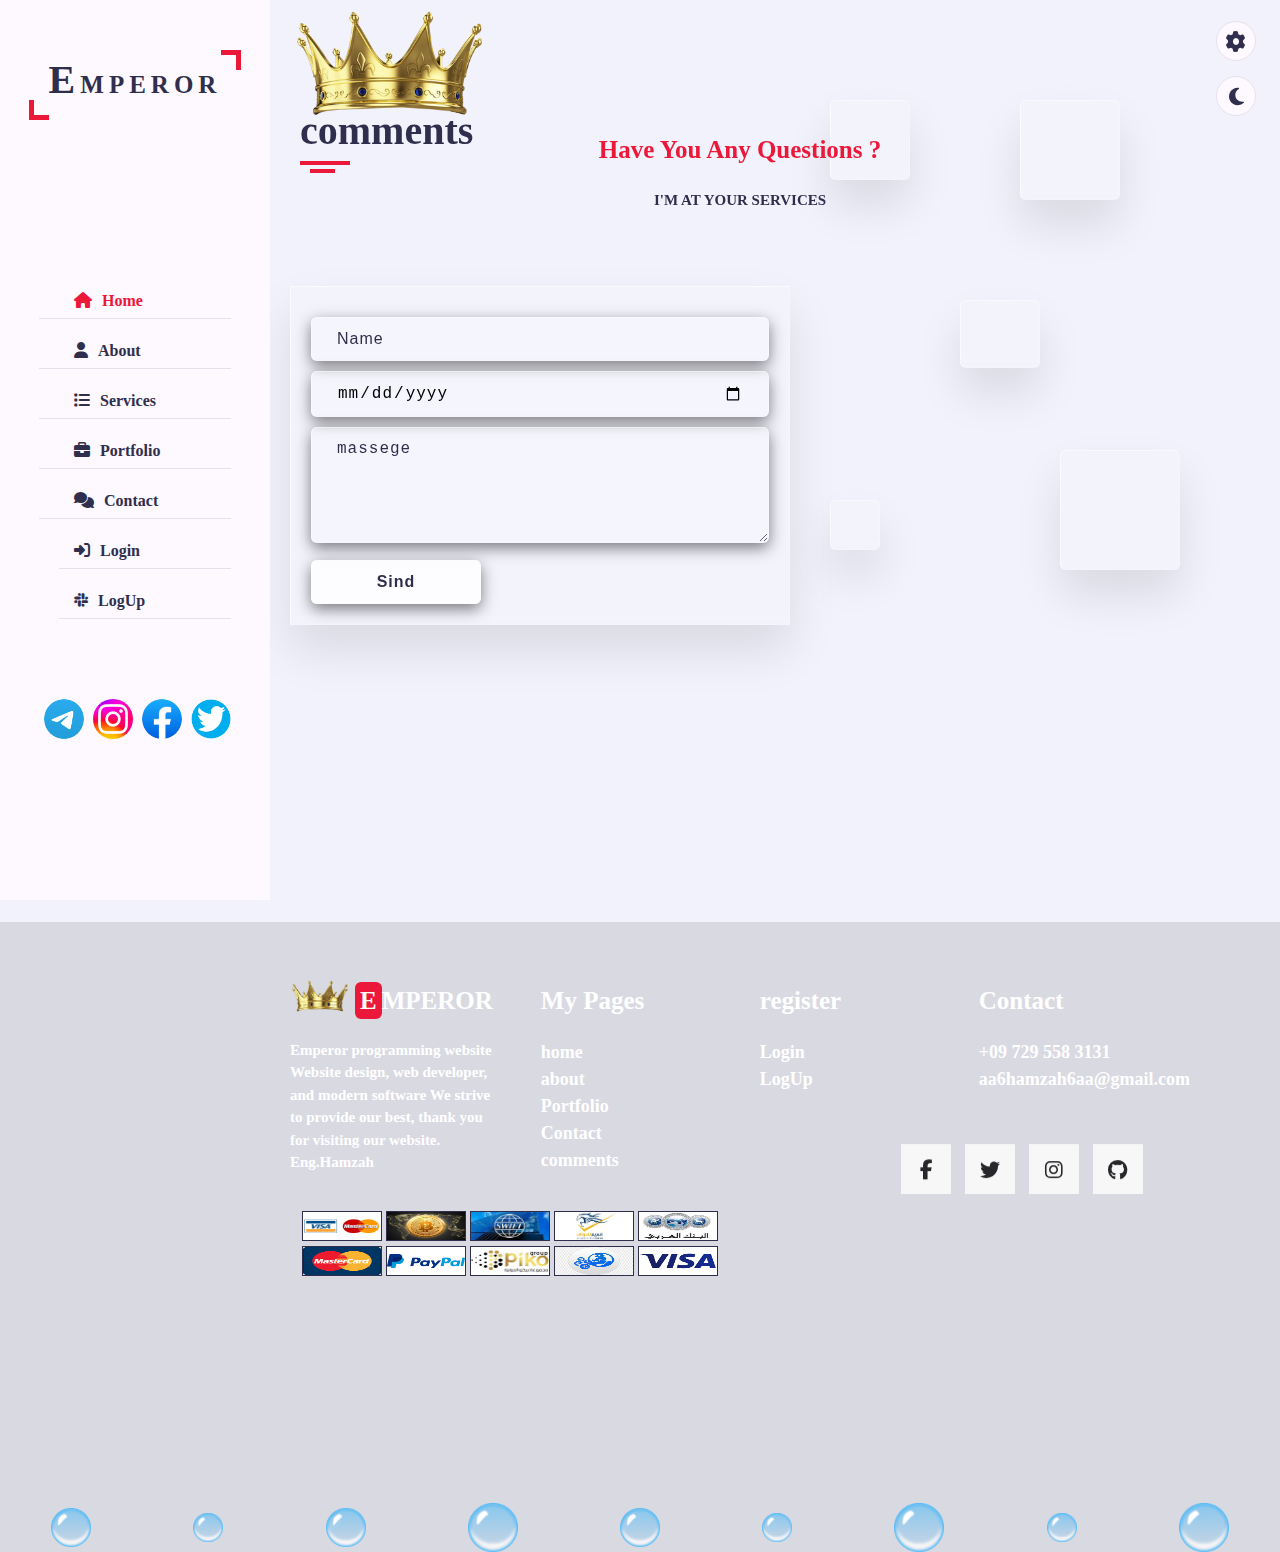
==== commit 7ac3a7cc: "hamzah" ====
--- a/comments.html
+++ b/comments.html
@@ -118,7 +118,7 @@
     </div>
 </section>
 
-<section class="Comments2">
+<!-- <section class="Comments2">
     <div class="container">
         <div class="portfolio-heading padd-15">
             <h2>Comments :</h2> 
@@ -168,7 +168,7 @@
             </div>
         </div>
     </div>
-</section>
+</section> -->
         <!---------- style switcher start ---------->
         <div class="style-switcher">
             <div class="style-switcher-toggler s-icon">
--- a/css/index.css
+++ b/css/index.css
@@ -767,7 +767,6 @@
 
 @media (max-width:991px) {
     .contact .contact-info-item,
-    
      .services .service-item {
         flex: 0 0 47%;
         max-width: 47%;
@@ -806,9 +805,8 @@
 }
 
 @media (max-width:767px) {
-    .contact .contact-form .col-6
+    .contact .contact-form .col-6,
     .contact .contact-info-item,
-   
     .services .service-item,
     .about .about-content .experience,
     .about .about-content .education,
@@ -835,6 +833,13 @@
     }
 }
 
+@media (max-width:500px) {
+    .contact .contact-info-item{
+        flex: 0 0 100%;
+        max-width: 100%;
+     }
+}
+
 
 /**************************/
 
--- a/css/3d.css
+++ b/css/3d.css
@@ -307,6 +307,12 @@
         margin-top: 25px;
         margin-left: -40px;
     }
+    .footer_1 p {
+        font-size: 20px;
+        font-weight: 600;
+        width: 350px;
+        margin-left: 10px;
+    }
 }
 
 /*************************/
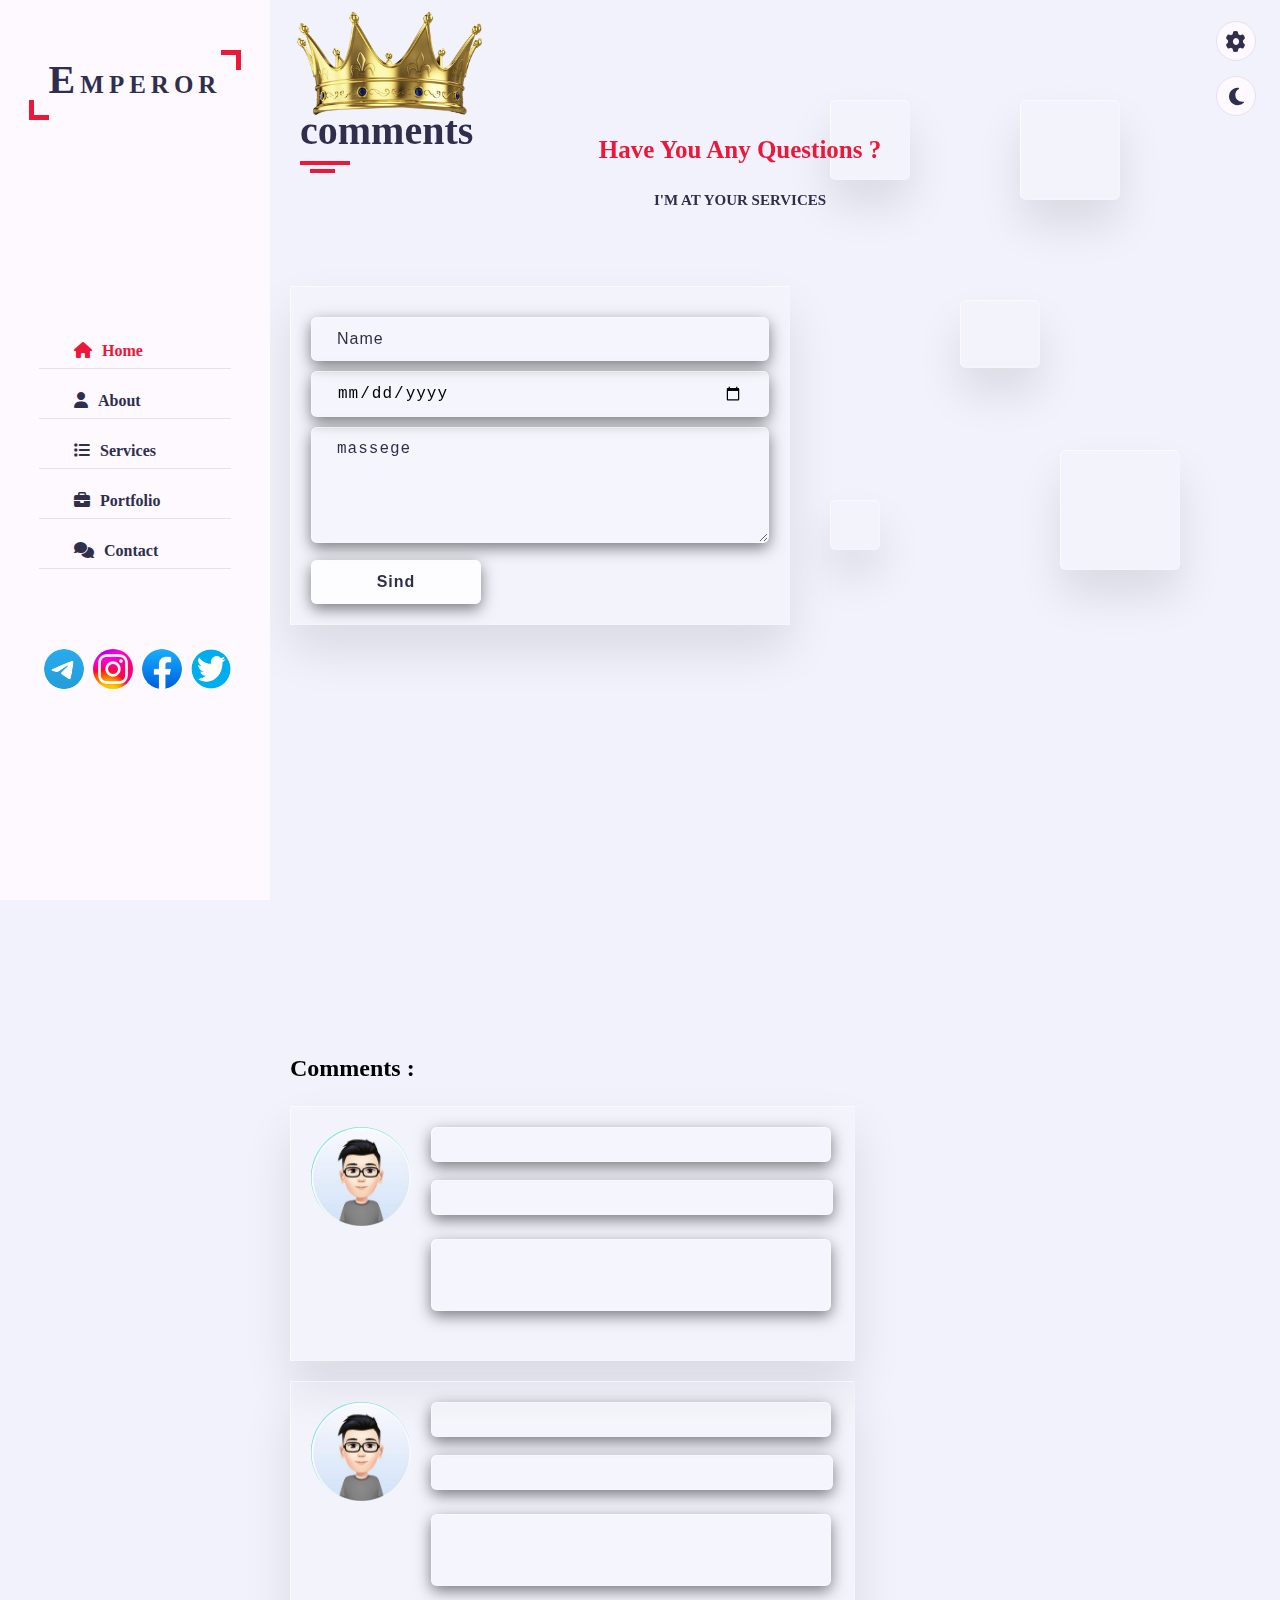
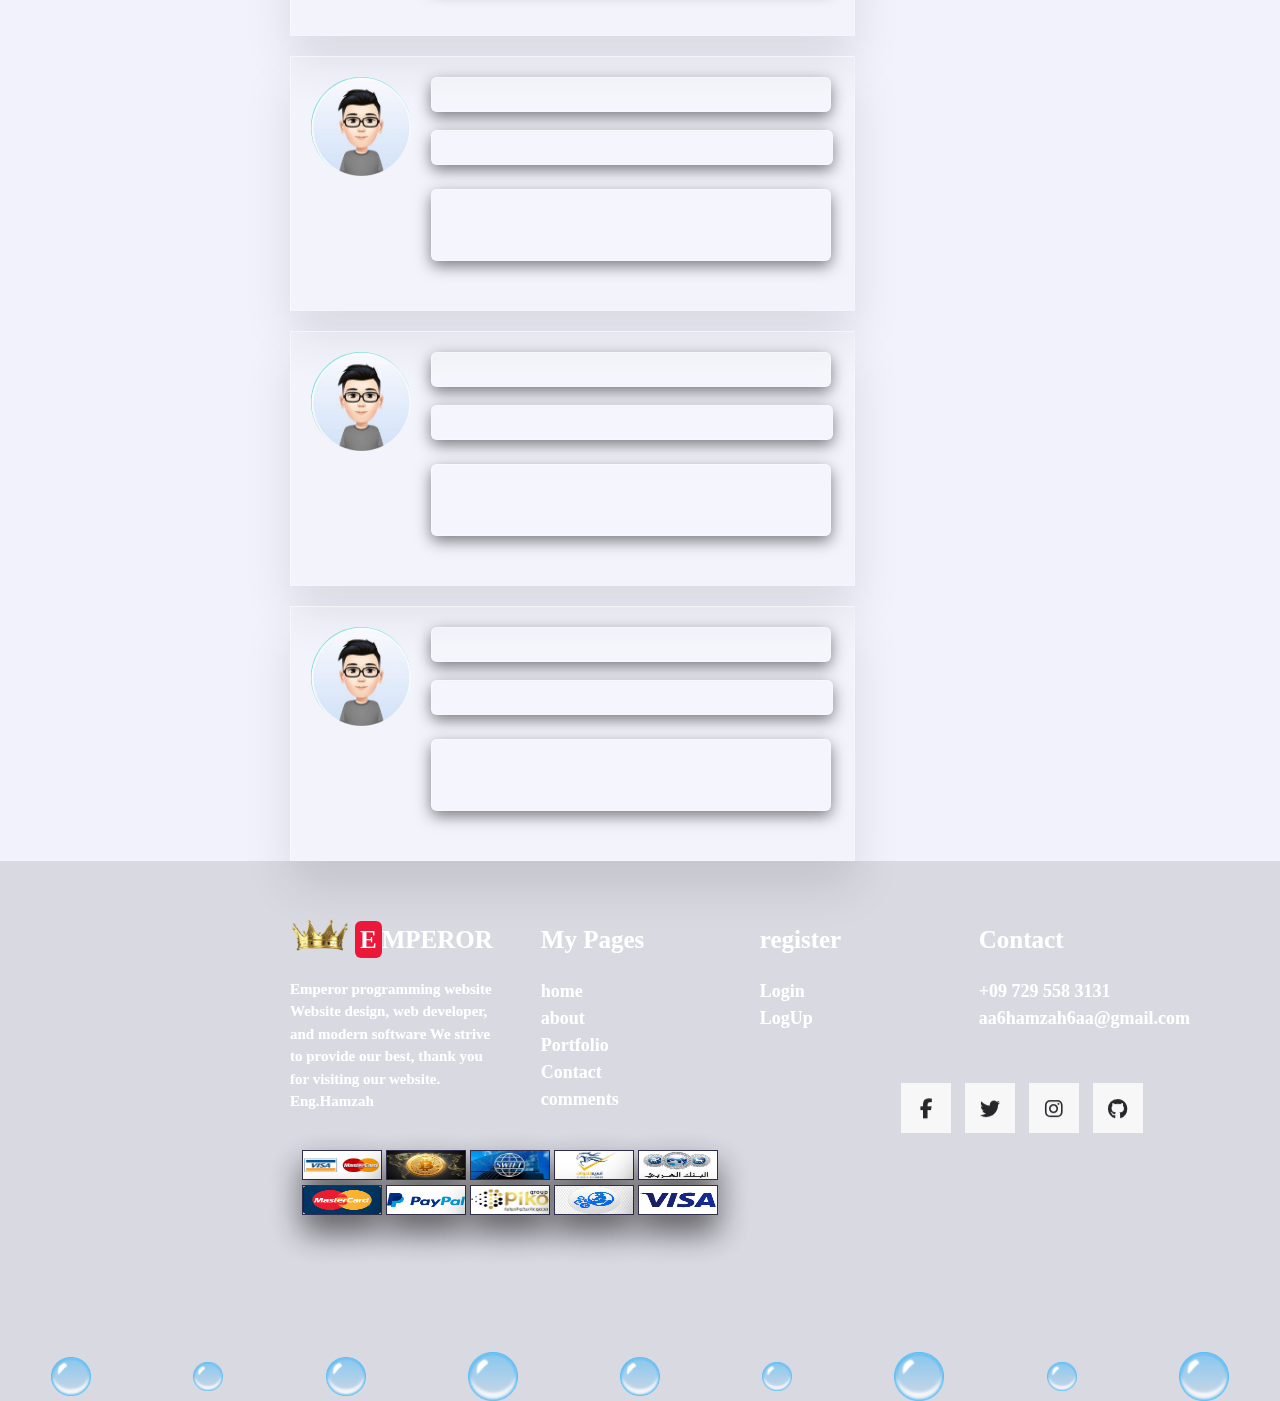
==== commit 8560bc30: "main" ====
--- a/comments.html
+++ b/comments.html
@@ -69,14 +69,6 @@
         <li><a href="#services"><i class="fa fa-list"></i>Services</a></li>
         <li><a href="portfolio.html"><i class="fa fa-briefcase"></i>Portfolio</a></li>
         <li><a href="#contact"><i class="fa fa-comments"></i>Contact</a></li>
-        <ul id="links">
-        <li><a href="index (3).html"><i class="fa-solid fa-right-to-bracket"></i>Login</a></li>
-        <li><a href="index (2).html"><i class="fa-brands fa-slack"></i>LogUp</a></li>
-        </ul>
-        <ul id="user-info">
-            <li><a href="#" id="logout"><i class="fa-solid fa-right-from-bracket"></i>logout</a></li>
-            <li><a href="portfolio.html" id="user"><i class="fa-solid fa-user"></i></a></li>
-        </ul>
         <div class="wrapper">
             <div class="logos">
                 <a href="https://t.me/HA112200AH" target="_blank" title="go to my account"><img class="icon" src="imges/Telegram.webp" alt="telegram" title="telegram"></a>
@@ -118,7 +110,7 @@
     </div>
 </section>
 
-<!-- <section class="Comments2">
+<section class="Comments2">
     <div class="container">
         <div class="portfolio-heading padd-15">
             <h2>Comments :</h2> 
@@ -168,7 +160,7 @@
             </div>
         </div>
     </div>
-</section> -->
+</section>
         <!---------- style switcher start ---------->
         <div class="style-switcher">
             <div class="style-switcher-toggler s-icon">
@@ -310,7 +302,6 @@
     
         <!---------- style switcher end -------->
         <script src="https://code.jquery.com/jquery-3.6.1.js"></script>
-        <script src="js/user.js"></script>
         <script src="js/comments.js"></script>
 </body>
 </html>--- a/css/index.css
+++ b/css/index.css
@@ -1090,4 +1090,21 @@
     100%{
         left: 0%;
     }
+}
+
+/********* images ********/
+
+.images img {
+    width: 100%;
+    height: 500px;
+    box-shadow: 0 1rem 2rem rgba(0, 0, 0, 0.656);
+
+}
+
+@media (max-width:450px) {
+    .images img {
+        width: 100%;
+        height: 500px;
+        margin-left: 20px;
+    }
 }--- a/css/3d.css
+++ b/css/3d.css
@@ -62,10 +62,9 @@
     padding-top: 5rem;
     padding-bottom: 2rem;
     width: 100%;
-    height: 70%;
-    margin-top: 22px;
+    min-height: 60vh;
     align-items: center;
-    background: url(/imges/background2585.png) no-repeat;
+    background: url(../imges/background2585.png) no-repeat;
     background-size: cover;
     background-position: center top;
     background-attachment: fixed;
@@ -223,9 +222,9 @@
         padding-top: 5rem;
         padding-bottom: 2rem;
         width: 100%;
-        min-height: 100vh;
+        min-height: 60vh;
         align-items: center;
-        background: url(/imges/background2585.png) no-repeat;
+        background: url(../imges/background2585.png) no-repeat;
         background-size: cover;
         background-position: center top;
         background-attachment: fixed;
@@ -295,7 +294,7 @@
         width: 100%;
         min-height: 160vh;
         align-items: center;
-        background: url(/imges/background2585.png) no-repeat;
+        background: url(../imges/background2585.png) no-repeat;
         background-size: cover;
         background-position: center top;
         background-attachment: fixed;
